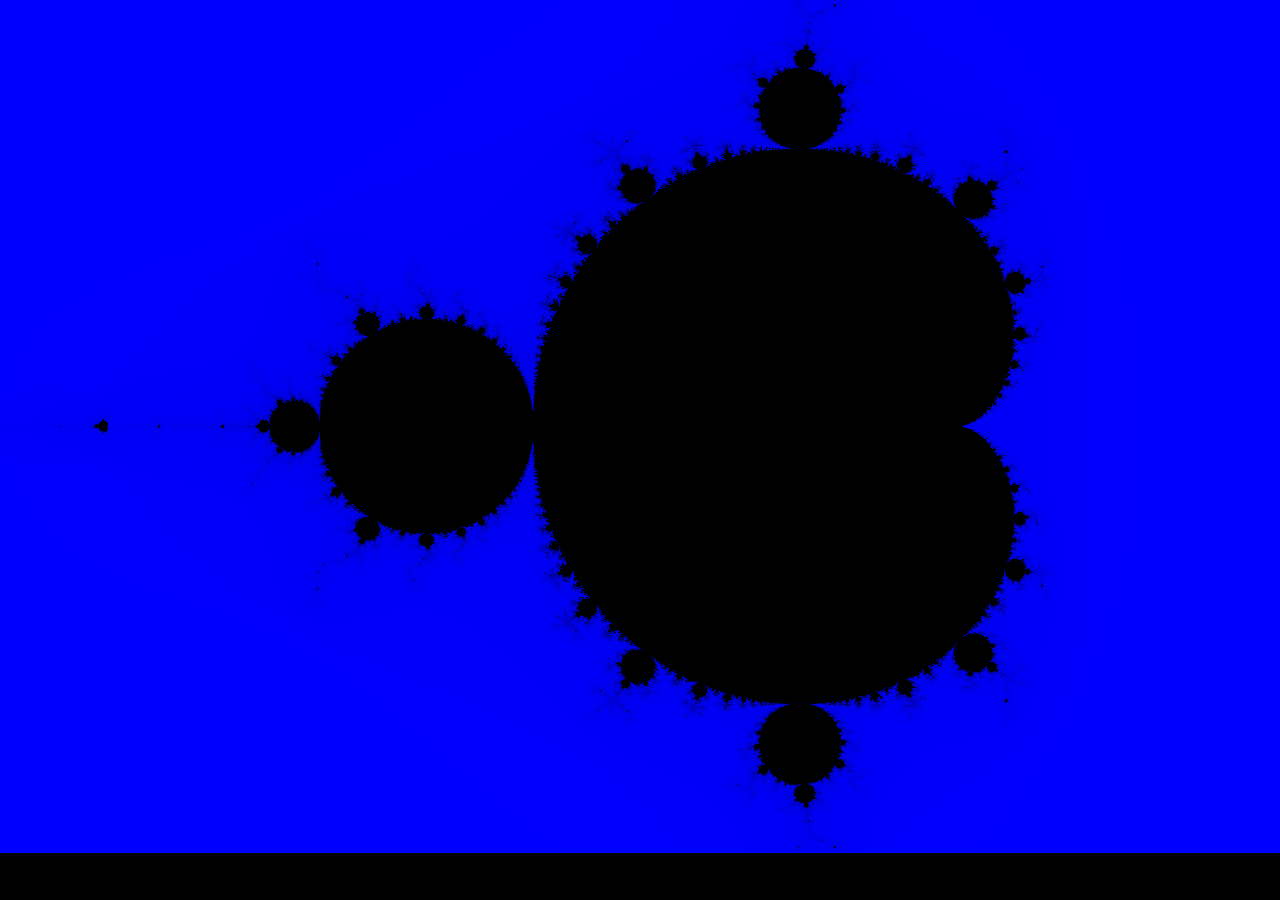
==== index.html @ 6f7cb4b0 "Initial commit" ====
<!DOCTYPE html>
<!--[if lt IE 7]>      <html class="no-js lt-ie9 lt-ie8 lt-ie7"> <![endif]-->
<!--[if IE 7]>         <html class="no-js lt-ie9 lt-ie8"> <![endif]-->
<!--[if IE 8]>         <html class="no-js lt-ie9"> <![endif]-->
<!--[if gt IE 8]><!--> <html class="no-js"> <!--<![endif]-->
    <head>
        <meta charset="utf-8">
        <meta http-equiv="X-UA-Compatible" content="IE=edge,chrome=1">
        <title></title>
        <meta name="description" content="">
        <meta name="viewport" content="width=device-width">
        <link rel="stylesheet" href="css/fractal-shader.css">

        <script src="js/vendor/modernizr-2.6.2.js"></script>
    </head>
    <body>
        <!--[if lt IE 7]>
            <p class="chromeframe">You are using an <strong>outdated</strong> browser. Please <a href="http://browsehappy.com/">upgrade your browser</a> or <a href="http://www.google.com/chromeframe/?redirect=true">activate Google Chrome Frame</a> to improve your experience.</p>
        <![endif]-->

		<div id="container" class="container">		
		</div>
		<script src="js/vendor/jquery-1.9.0.js"></script>
		<script src="js/vendor/jquery.mousewheel.js"></script>
		<script src="js/vendor/three.js"></script>
		<script src="js/fractal-shader.js"></script>

        <script type="text/javascript">

		var _gaq = _gaq || [];
		_gaq.push(['_setAccount', 'UA-20701418-3']);
		_gaq.push(['_trackPageview']);
		
		(function() {
			var ga = document.createElement('script'); ga.type = 'text/javascript'; ga.async = true;
			ga.src = ('https:' == document.location.protocol ? 'https://ssl' : 'http://www') + '.google-analytics.com/ga.js';
			var s = document.getElementsByTagName('script')[0]; s.parentNode.insertBefore(ga, s);
		})();

		</script>
    </body>
</html>
---- css/fractal-shader.css ----
* 
{ 
	margin: 0px; 
	padding:0px; 
}

html, body 
{
	width: 100%;
	height: 100%;
	background-color: rgb(0, 0, 0);
}

#container, canvas
{
	display: block;
}
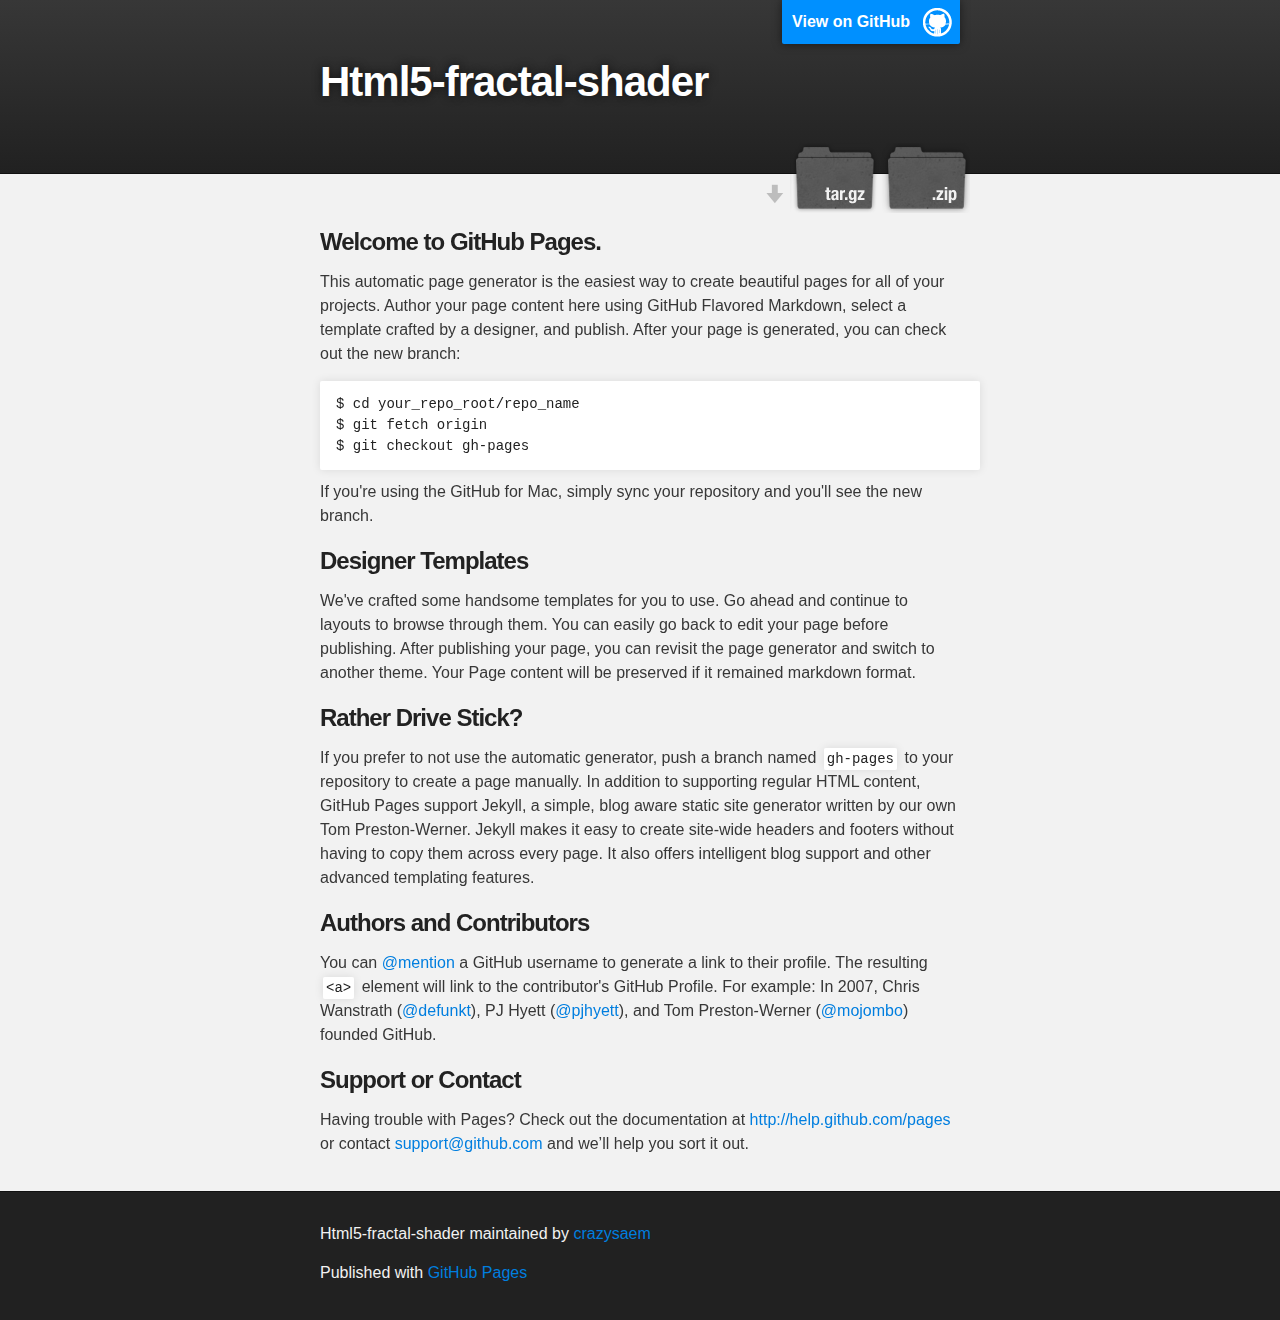
==== commit dbe452b2: "Create gh-pages branch via GitHub" ====
--- a/index.html
+++ b/index.html
@@ -1,42 +1,74 @@
 <!DOCTYPE html>
-<!--[if lt IE 7]>      <html class="no-js lt-ie9 lt-ie8 lt-ie7"> <![endif]-->
-<!--[if IE 7]>         <html class="no-js lt-ie9 lt-ie8"> <![endif]-->
-<!--[if IE 8]>         <html class="no-js lt-ie9"> <![endif]-->
-<!--[if gt IE 8]><!--> <html class="no-js"> <!--<![endif]-->
-    <head>
-        <meta charset="utf-8">
-        <meta http-equiv="X-UA-Compatible" content="IE=edge,chrome=1">
-        <title></title>
-        <meta name="description" content="">
-        <meta name="viewport" content="width=device-width">
-        <link rel="stylesheet" href="css/fractal-shader.css">
+<html>
 
-        <script src="js/vendor/modernizr-2.6.2.js"></script>
-    </head>
-    <body>
-        <!--[if lt IE 7]>
-            <p class="chromeframe">You are using an <strong>outdated</strong> browser. Please <a href="http://browsehappy.com/">upgrade your browser</a> or <a href="http://www.google.com/chromeframe/?redirect=true">activate Google Chrome Frame</a> to improve your experience.</p>
-        <![endif]-->
+  <head>
+    <meta charset='utf-8' />
+    <meta http-equiv="X-UA-Compatible" content="chrome=1" />
+    <meta name="description" content="Html5-fractal-shader : " />
 
-		<div id="container" class="container">		
-		</div>
-		<script src="js/vendor/jquery-1.9.0.js"></script>
-		<script src="js/vendor/jquery.mousewheel.js"></script>
-		<script src="js/vendor/three.js"></script>
-		<script src="js/fractal-shader.js"></script>
+    <link rel="stylesheet" type="text/css" media="screen" href="stylesheets/stylesheet.css">
 
-        <script type="text/javascript">
+    <title>Html5-fractal-shader</title>
+  </head>
 
-		var _gaq = _gaq || [];
-		_gaq.push(['_setAccount', 'UA-20701418-3']);
-		_gaq.push(['_trackPageview']);
-		
-		(function() {
-			var ga = document.createElement('script'); ga.type = 'text/javascript'; ga.async = true;
-			ga.src = ('https:' == document.location.protocol ? 'https://ssl' : 'http://www') + '.google-analytics.com/ga.js';
-			var s = document.getElementsByTagName('script')[0]; s.parentNode.insertBefore(ga, s);
-		})();
+  <body>
 
-		</script>
-    </body>
+    <!-- HEADER -->
+    <div id="header_wrap" class="outer">
+        <header class="inner">
+          <a id="forkme_banner" href="https://github.com/crazysaem/html5-fractal-shader">View on GitHub</a>
+
+          <h1 id="project_title">Html5-fractal-shader</h1>
+          <h2 id="project_tagline"></h2>
+
+            <section id="downloads">
+              <a class="zip_download_link" href="https://github.com/crazysaem/html5-fractal-shader/zipball/master">Download this project as a .zip file</a>
+              <a class="tar_download_link" href="https://github.com/crazysaem/html5-fractal-shader/tarball/master">Download this project as a tar.gz file</a>
+            </section>
+        </header>
+    </div>
+
+    <!-- MAIN CONTENT -->
+    <div id="main_content_wrap" class="outer">
+      <section id="main_content" class="inner">
+        <h3>Welcome to GitHub Pages.</h3>
+
+<p>This automatic page generator is the easiest way to create beautiful pages for all of your projects. Author your page content here using GitHub Flavored Markdown, select a template crafted by a designer, and publish. After your page is generated, you can check out the new branch:</p>
+
+<pre><code>$ cd your_repo_root/repo_name
+$ git fetch origin
+$ git checkout gh-pages
+</code></pre>
+
+<p>If you're using the GitHub for Mac, simply sync your repository and you'll see the new branch.</p>
+
+<h3>Designer Templates</h3>
+
+<p>We've crafted some handsome templates for you to use. Go ahead and continue to layouts to browse through them. You can easily go back to edit your page before publishing. After publishing your page, you can revisit the page generator and switch to another theme. Your Page content will be preserved if it remained markdown format.</p>
+
+<h3>Rather Drive Stick?</h3>
+
+<p>If you prefer to not use the automatic generator, push a branch named <code>gh-pages</code> to your repository to create a page manually. In addition to supporting regular HTML content, GitHub Pages support Jekyll, a simple, blog aware static site generator written by our own Tom Preston-Werner. Jekyll makes it easy to create site-wide headers and footers without having to copy them across every page. It also offers intelligent blog support and other advanced templating features.</p>
+
+<h3>Authors and Contributors</h3>
+
+<p>You can <a href="https://github.com/blog/821" class="user-mention">@mention</a> a GitHub username to generate a link to their profile. The resulting <code>&lt;a&gt;</code> element will link to the contributor's GitHub Profile. For example: In 2007, Chris Wanstrath (<a href="https://github.com/defunkt" class="user-mention">@defunkt</a>), PJ Hyett (<a href="https://github.com/pjhyett" class="user-mention">@pjhyett</a>), and Tom Preston-Werner (<a href="https://github.com/mojombo" class="user-mention">@mojombo</a>) founded GitHub.</p>
+
+<h3>Support or Contact</h3>
+
+<p>Having trouble with Pages? Check out the documentation at <a href="http://help.github.com/pages">http://help.github.com/pages</a> or contact <a href="mailto:support@github.com">support@github.com</a> and we’ll help you sort it out.</p>
+      </section>
+    </div>
+
+    <!-- FOOTER  -->
+    <div id="footer_wrap" class="outer">
+      <footer class="inner">
+        <p class="copyright">Html5-fractal-shader maintained by <a href="https://github.com/crazysaem">crazysaem</a></p>
+        <p>Published with <a href="http://pages.github.com">GitHub Pages</a></p>
+      </footer>
+    </div>
+
+    
+
+  </body>
 </html>
--- a/stylesheets/stylesheet.css
+++ b/stylesheets/stylesheet.css
@@ -0,0 +1,431 @@
+/*******************************************************************************
+Slate Theme for GitHub Pages
+by Jason Costello, @jsncostello
+*******************************************************************************/
+
+@import url(pygment_trac.css);
+
+/*******************************************************************************
+MeyerWeb Reset
+*******************************************************************************/
+
+html, body, div, span, applet, object, iframe,
+h1, h2, h3, h4, h5, h6, p, blockquote, pre,
+a, abbr, acronym, address, big, cite, code,
+del, dfn, em, img, ins, kbd, q, s, samp,
+small, strike, strong, sub, sup, tt, var,
+b, u, i, center,
+dl, dt, dd, ol, ul, li,
+fieldset, form, label, legend,
+table, caption, tbody, tfoot, thead, tr, th, td,
+article, aside, canvas, details, embed,
+figure, figcaption, footer, header, hgroup,
+menu, nav, output, ruby, section, summary,
+time, mark, audio, video {
+  margin: 0;
+  padding: 0;
+  border: 0;
+  font: inherit;
+  vertical-align: baseline;
+}
+
+/* HTML5 display-role reset for older browsers */
+article, aside, details, figcaption, figure,
+footer, header, hgroup, menu, nav, section {
+  display: block;
+}
+
+ol, ul {
+  list-style: none;
+}
+
+blockquote, q {
+}
+
+table {
+  border-collapse: collapse;
+  border-spacing: 0;
+}
+
+a:focus {
+  outline: none;
+}
+
+/*******************************************************************************
+Theme Styles
+*******************************************************************************/
+
+body {
+  box-sizing: border-box;
+  color:#373737;
+  background: #212121;
+  font-size: 16px;
+  font-family: 'Myriad Pro', Calibri, Helvetica, Arial, sans-serif;
+  line-height: 1.5;
+  -webkit-font-smoothing: antialiased;
+}
+
+h1, h2, h3, h4, h5, h6 {
+  margin: 10px 0;
+  font-weight: 700;
+  color:#222222;
+  font-family: 'Lucida Grande', 'Calibri', Helvetica, Arial, sans-serif;
+  letter-spacing: -1px;
+}
+
+h1 {
+  font-size: 36px;
+  font-weight: 700;
+}
+
+h2 {
+  padding-bottom: 10px;
+  font-size: 32px;
+  background: url('../images/bg_hr.png') repeat-x bottom;
+}
+
+h3 {
+  font-size: 24px;
+}
+
+h4 {
+  font-size: 21px;
+}
+
+h5 {
+  font-size: 18px;
+}
+
+h6 {
+  font-size: 16px;
+}
+
+p {
+  margin: 10px 0 15px 0;
+}
+
+footer p {
+  color: #f2f2f2;
+}
+
+a {
+  text-decoration: none;
+  color: #007edf;
+  text-shadow: none;
+
+  transition: color 0.5s ease;
+  transition: text-shadow 0.5s ease;
+  -webkit-transition: color 0.5s ease;
+  -webkit-transition: text-shadow 0.5s ease;
+  -moz-transition: color 0.5s ease;
+  -moz-transition: text-shadow 0.5s ease;
+  -o-transition: color 0.5s ease;
+  -o-transition: text-shadow 0.5s ease;
+  -ms-transition: color 0.5s ease;
+  -ms-transition: text-shadow 0.5s ease;
+}
+
+#main_content a:hover {
+  color: #0069ba;
+  text-shadow: #0090ff 0px 0px 2px;
+}
+
+footer a:hover {
+  color: #43adff;
+  text-shadow: #0090ff 0px 0px 2px;
+}
+
+em {
+  font-style: italic;
+}
+
+strong {
+  font-weight: bold;
+}
+
+img {
+  position: relative;
+  margin: 0 auto;
+  max-width: 739px;
+  padding: 5px;
+  margin: 10px 0 10px 0;
+  border: 1px solid #ebebeb;
+
+  box-shadow: 0 0 5px #ebebeb;
+  -webkit-box-shadow: 0 0 5px #ebebeb;
+  -moz-box-shadow: 0 0 5px #ebebeb;
+  -o-box-shadow: 0 0 5px #ebebeb;
+  -ms-box-shadow: 0 0 5px #ebebeb;
+}
+
+pre, code {
+  width: 100%;
+  color: #222;
+  background-color: #fff;
+
+  font-family: Monaco, "Bitstream Vera Sans Mono", "Lucida Console", Terminal, monospace;
+  font-size: 14px;
+
+  border-radius: 2px;
+  -moz-border-radius: 2px;
+  -webkit-border-radius: 2px;
+
+
+
+}
+
+pre {
+  width: 100%;
+  padding: 10px;
+  box-shadow: 0 0 10px rgba(0,0,0,.1);
+  overflow: auto;
+}
+
+code {
+  padding: 3px;
+  margin: 0 3px;
+  box-shadow: 0 0 10px rgba(0,0,0,.1);
+}
+
+pre code {
+  display: block;
+  box-shadow: none;
+}
+
+blockquote {
+  color: #666;
+  margin-bottom: 20px;
+  padding: 0 0 0 20px;
+  border-left: 3px solid #bbb;
+}
+
+ul, ol, dl {
+  margin-bottom: 15px
+}
+
+ul li {
+  list-style: inside;
+  padding-left: 20px;
+}
+
+ol li {
+  list-style: decimal inside;
+  padding-left: 20px;
+}
+
+dl dt {
+  font-weight: bold;
+}
+
+dl dd {
+  padding-left: 20px;
+  font-style: italic;
+}
+
+dl p {
+  padding-left: 20px;
+  font-style: italic;
+}
+
+hr {
+  height: 1px;
+  margin-bottom: 5px;
+  border: none;
+  background: url('../images/bg_hr.png') repeat-x center;
+}
+
+table {
+  border: 1px solid #373737;
+  margin-bottom: 20px;
+  text-align: left;
+ }
+
+th {
+  font-family: 'Lucida Grande', 'Helvetica Neue', Helvetica, Arial, sans-serif;
+  padding: 10px;
+  background: #373737;
+  color: #fff;
+ }
+
+td {
+  padding: 10px;
+  border: 1px solid #373737;
+ }
+
+form {
+  background: #f2f2f2;
+  padding: 20px;
+}
+
+img {
+  width: 100%;
+  max-width: 100%;
+}
+
+/*******************************************************************************
+Full-Width Styles
+*******************************************************************************/
+
+.outer {
+  width: 100%;
+}
+
+.inner {
+  position: relative;
+  max-width: 640px;
+  padding: 20px 10px;
+  margin: 0 auto;
+}
+
+#forkme_banner {
+  display: block;
+  position: absolute;
+  top:0;
+  right: 10px;
+  z-index: 10;
+  padding: 10px 50px 10px 10px;
+  color: #fff;
+  background: url('../images/blacktocat.png') #0090ff no-repeat 95% 50%;
+  font-weight: 700;
+  box-shadow: 0 0 10px rgba(0,0,0,.5);
+  border-bottom-left-radius: 2px;
+  border-bottom-right-radius: 2px;
+}
+
+#header_wrap {
+  background: #212121;
+  background: -moz-linear-gradient(top, #373737, #212121);
+  background: -webkit-linear-gradient(top, #373737, #212121);
+  background: -ms-linear-gradient(top, #373737, #212121);
+  background: -o-linear-gradient(top, #373737, #212121);
+  background: linear-gradient(top, #373737, #212121);
+}
+
+#header_wrap .inner {
+  padding: 50px 10px 30px 10px;
+}
+
+#project_title {
+  margin: 0;
+  color: #fff;
+  font-size: 42px;
+  font-weight: 700;
+  text-shadow: #111 0px 0px 10px;
+}
+
+#project_tagline {
+  color: #fff;
+  font-size: 24px;
+  font-weight: 300;
+  background: none;
+  text-shadow: #111 0px 0px 10px;
+}
+
+#downloads {
+  position: absolute;
+  width: 210px;
+  z-index: 10;
+  bottom: -40px;
+  right: 0;
+  height: 70px;
+  background: url('../images/icon_download.png') no-repeat 0% 90%;
+}
+
+.zip_download_link {
+  display: block;
+  float: right;
+  width: 90px;
+  height:70px;
+  text-indent: -5000px;
+  overflow: hidden;
+  background: url(../images/sprite_download.png) no-repeat bottom left;
+}
+
+.tar_download_link {
+  display: block;
+  float: right;
+  width: 90px;
+  height:70px;
+  text-indent: -5000px;
+  overflow: hidden;
+  background: url(../images/sprite_download.png) no-repeat bottom right;
+  margin-left: 10px;
+}
+
+.zip_download_link:hover {
+  background: url(../images/sprite_download.png) no-repeat top left;
+}
+
+.tar_download_link:hover {
+  background: url(../images/sprite_download.png) no-repeat top right;
+}
+
+#main_content_wrap {
+  background: #f2f2f2;
+  border-top: 1px solid #111;
+  border-bottom: 1px solid #111;
+}
+
+#main_content {
+  padding-top: 40px;
+}
+
+#footer_wrap {
+  background: #212121;
+}
+
+
+
+/*******************************************************************************
+Small Device Styles
+*******************************************************************************/
+
+@media screen and (max-width: 480px) {
+  body {
+    font-size:14px;
+  }
+
+  #downloads {
+    display: none;
+  }
+
+  .inner {
+    min-width: 320px;
+    max-width: 480px;
+  }
+
+  #project_title {
+  font-size: 32px;
+  }
+
+  h1 {
+    font-size: 28px;
+  }
+
+  h2 {
+    font-size: 24px;
+  }
+
+  h3 {
+    font-size: 21px;
+  }
+
+  h4 {
+    font-size: 18px;
+  }
+
+  h5 {
+    font-size: 14px;
+  }
+
+  h6 {
+    font-size: 12px;
+  }
+
+  code, pre {
+    min-width: 320px;
+    max-width: 480px;
+    font-size: 11px;
+  }
+
+}
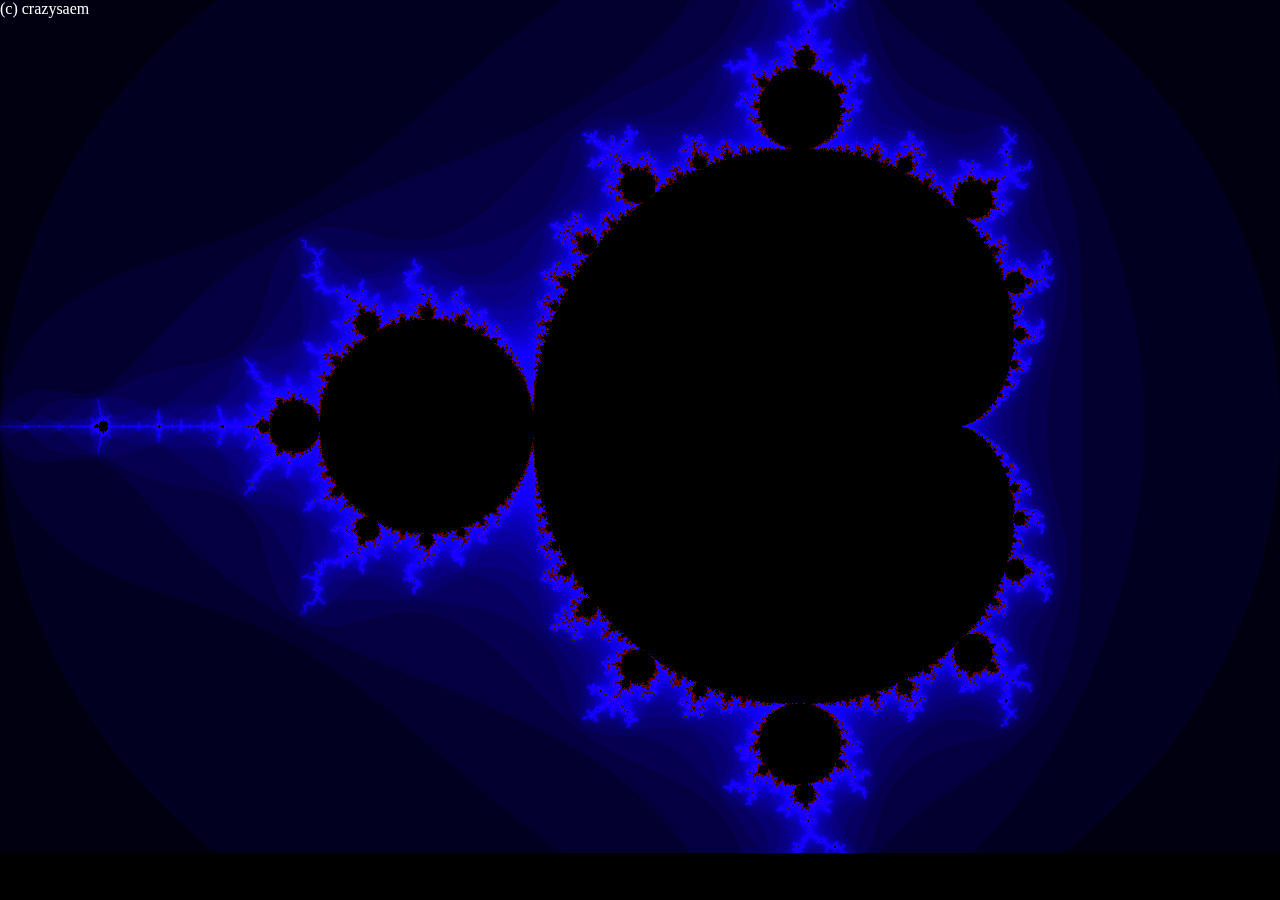
==== commit 63949bb3: "added check for webgl" ====
--- a/index.html
+++ b/index.html
@@ -1,74 +1,36 @@
 <!DOCTYPE html>
-<html>
+<!--[if lt IE 7]>      <html class="no-js lt-ie9 lt-ie8 lt-ie7"> <![endif]-->
+<!--[if IE 7]>         <html class="no-js lt-ie9 lt-ie8"> <![endif]-->
+<!--[if IE 8]>         <html class="no-js lt-ie9"> <![endif]-->
+<!--[if gt IE 8]><!--> <html class="no-js"> <!--<![endif]-->
+    <head>
+        <meta charset="utf-8">
+        <meta http-equiv="X-UA-Compatible" content="IE=edge,chrome=1">
+        <title></title>
+        <meta name="description" content="">
+        <meta name="viewport" content="width=device-width">
+        <link rel="stylesheet" href="css/fractal-shader.css">
 
-  <head>
-    <meta charset='utf-8' />
-    <meta http-equiv="X-UA-Compatible" content="chrome=1" />
-    <meta name="description" content="Html5-fractal-shader : " />
+        <script src="js/vendor/modernizr-2.6.2.js"></script>   
+    </head>
+    <body>
+        <!--[if lt IE 7]>
+            <p class="chromeframe">You are using an <strong>outdated</strong> browser. Please <a href="http://browsehappy.com/">upgrade your browser</a> or <a href="http://www.google.com/chromeframe/?redirect=true">activate Google Chrome Frame</a> to improve your experience.</p>
+        <![endif]-->
 
-    <link rel="stylesheet" type="text/css" media="screen" href="stylesheets/stylesheet.css">
+		<img id="preview" src="img/preview.jpg">
 
-    <title>Html5-fractal-shader</title>
-  </head>
-
-  <body>
-
-    <!-- HEADER -->
-    <div id="header_wrap" class="outer">
-        <header class="inner">
-          <a id="forkme_banner" href="https://github.com/crazysaem/html5-fractal-shader">View on GitHub</a>
-
-          <h1 id="project_title">Html5-fractal-shader</h1>
-          <h2 id="project_tagline"></h2>
-
-            <section id="downloads">
-              <a class="zip_download_link" href="https://github.com/crazysaem/html5-fractal-shader/zipball/master">Download this project as a .zip file</a>
-              <a class="tar_download_link" href="https://github.com/crazysaem/html5-fractal-shader/tarball/master">Download this project as a tar.gz file</a>
-            </section>
-        </header>
-    </div>
-
-    <!-- MAIN CONTENT -->
-    <div id="main_content_wrap" class="outer">
-      <section id="main_content" class="inner">
-        <h3>Welcome to GitHub Pages.</h3>
-
-<p>This automatic page generator is the easiest way to create beautiful pages for all of your projects. Author your page content here using GitHub Flavored Markdown, select a template crafted by a designer, and publish. After your page is generated, you can check out the new branch:</p>
-
-<pre><code>$ cd your_repo_root/repo_name
-$ git fetch origin
-$ git checkout gh-pages
-</code></pre>
-
-<p>If you're using the GitHub for Mac, simply sync your repository and you'll see the new branch.</p>
-
-<h3>Designer Templates</h3>
-
-<p>We've crafted some handsome templates for you to use. Go ahead and continue to layouts to browse through them. You can easily go back to edit your page before publishing. After publishing your page, you can revisit the page generator and switch to another theme. Your Page content will be preserved if it remained markdown format.</p>
-
-<h3>Rather Drive Stick?</h3>
-
-<p>If you prefer to not use the automatic generator, push a branch named <code>gh-pages</code> to your repository to create a page manually. In addition to supporting regular HTML content, GitHub Pages support Jekyll, a simple, blog aware static site generator written by our own Tom Preston-Werner. Jekyll makes it easy to create site-wide headers and footers without having to copy them across every page. It also offers intelligent blog support and other advanced templating features.</p>
-
-<h3>Authors and Contributors</h3>
-
-<p>You can <a href="https://github.com/blog/821" class="user-mention">@mention</a> a GitHub username to generate a link to their profile. The resulting <code>&lt;a&gt;</code> element will link to the contributor's GitHub Profile. For example: In 2007, Chris Wanstrath (<a href="https://github.com/defunkt" class="user-mention">@defunkt</a>), PJ Hyett (<a href="https://github.com/pjhyett" class="user-mention">@pjhyett</a>), and Tom Preston-Werner (<a href="https://github.com/mojombo" class="user-mention">@mojombo</a>) founded GitHub.</p>
-
-<h3>Support or Contact</h3>
-
-<p>Having trouble with Pages? Check out the documentation at <a href="http://help.github.com/pages">http://help.github.com/pages</a> or contact <a href="mailto:support@github.com">support@github.com</a> and we’ll help you sort it out.</p>
-      </section>
-    </div>
-
-    <!-- FOOTER  -->
-    <div id="footer_wrap" class="outer">
-      <footer class="inner">
-        <p class="copyright">Html5-fractal-shader maintained by <a href="https://github.com/crazysaem">crazysaem</a></p>
-        <p>Published with <a href="http://pages.github.com">GitHub Pages</a></p>
-      </footer>
-    </div>
-
-    
-
-  </body>
+		<span id="copyright">	
+			(c) crazysaem	
+		</span>
+		
+		<span id="loading">	
+			Please wait.. the fractal is loading..	
+		</span>
+		
+		<script src="js/vendor/jquery-1.9.0.js"></script>		
+		<script src="js/vendor/jquery.mousewheel.js"></script>
+		<script src="js/vendor/three.js"></script>
+		<script src="js/fractal-shader.js"></script>
+    </body>
 </html>
--- a/css/fractal-shader.css
+++ b/css/fractal-shader.css
@@ -0,0 +1,47 @@
+* 
+{ 
+	margin: 0px; 
+	padding:0px; 
+}
+
+html, body 
+{
+	width: 100%;
+	height: 100%;
+	background-color: rgb(0, 0, 0);
+}
+
+#container, canvas
+{
+	display: block;
+}
+
+canvas
+{
+	z-index: 1;
+}
+
+#copyright
+{
+	position: absolute;
+	top: 0;
+	left: 0;
+	color: white;
+}
+
+#preview
+{
+	position: absolute;
+	top: 0;
+	left: 0;
+	height: 100%;
+	width: auto;
+}
+
+#loading
+{
+	position: absolute;
+	bottom: 0;
+	left: 0;
+	color: white;
+}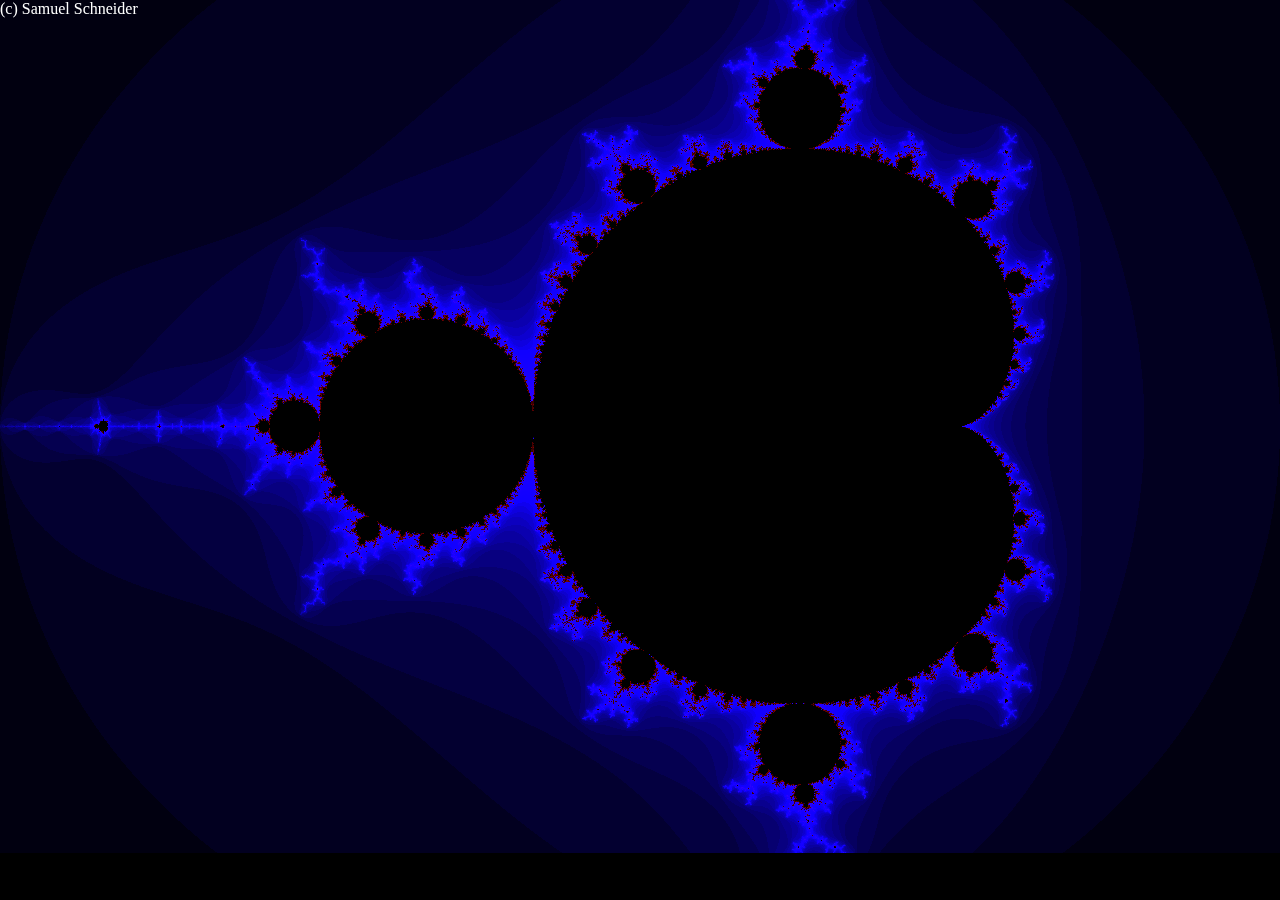
==== commit 03401421: "Update index.html" ====
--- a/index.html
+++ b/index.html
@@ -21,7 +21,7 @@
 		<img id="preview" src="img/preview.jpg">
 
 		<span id="copyright">	
-			(c) crazysaem	
+			(c) Samuel Schneider	
 		</span>
 		
 		<span id="loading">	
